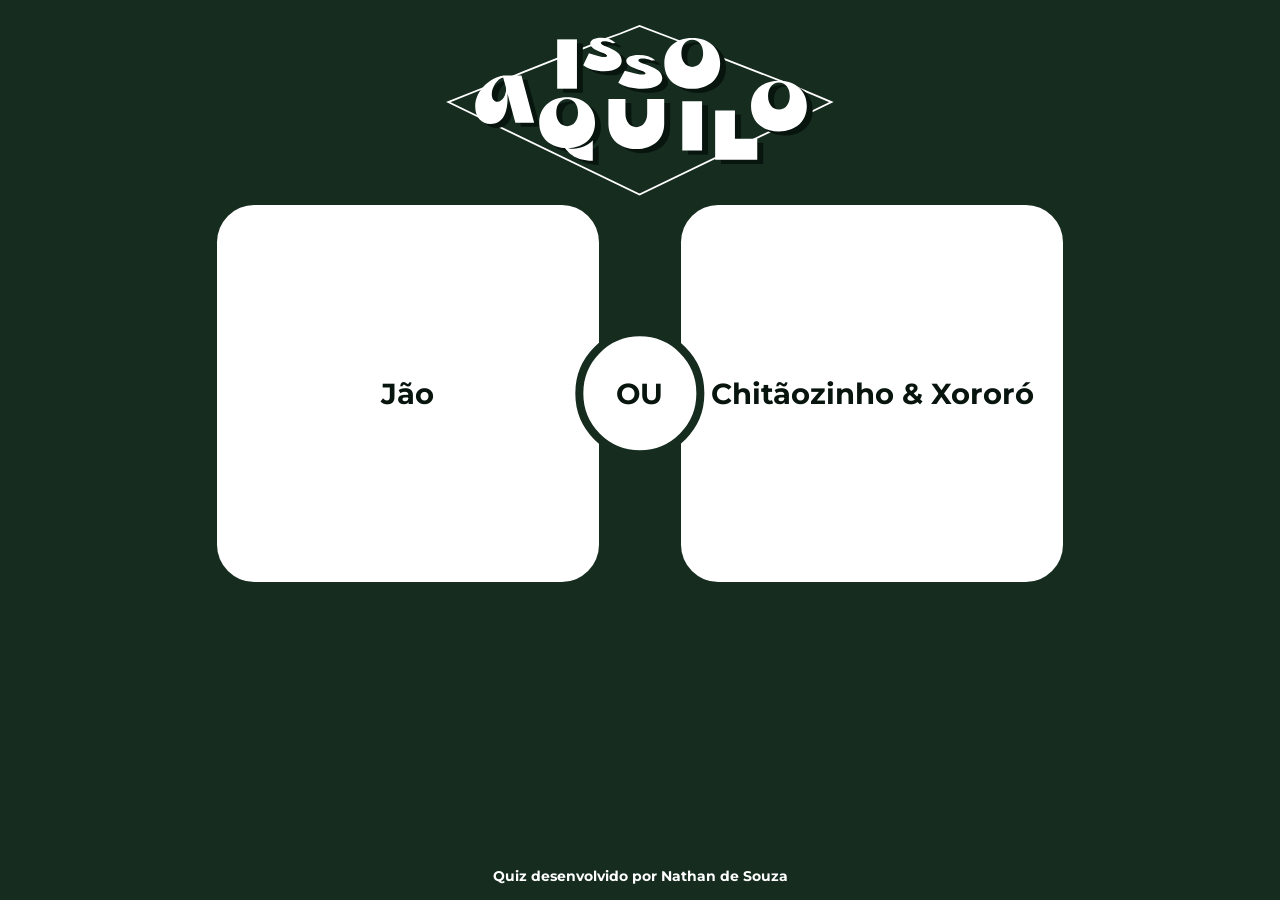
==== streams.html @ 7b13109c "Add files via upload" ====
<!DOCTYPE html>
<html lang="pt-BR">
<head>
  <meta charset="UTF-8">
  <meta name="viewport" content="width=device-width, initial-scale=1.0">
  <title>Streams - Isso Aquilo</title>
  <link rel="stylesheet" href="jogo.css">
</head>
<body>
  <img src="../images/logo.svg" alt="Isso Aquilo">

  <!-- As duas curiosidades (botões) e, embaixo, os streams de cada uma (os <p>) -->
  <div id="opcoes">
    <button></button>
    <button></button>
    <p hidden></p>
    <p hidden></p>
  </div>

  <p id="resultado"></p>
  <button id="proxima" hidden>Próxima</button>

  <!-- Tela final: ficam escondidos até acabar a 5ª pergunta -->
  <p id="nota" hidden>0/5</p>
  <p id="rotulo" hidden>Pontuação</p>
  <a id="voltar" href="../index.html" hidden>Voltar</a>

  <footer>Quiz desenvolvido por Nathan de Souza</footer>

  <script src="streams.js"></script>
</body>
</html>
---- jogo.css ----
/* =====================================================================
   CSS DOS JOGOS (Tempo e Quantidade usam este mesmo arquivo)
   Só controla a APARÊNCIA. O funcionamento fica no tempo.js / quantidade.js.

   COMO LER O CSS:   seletor { propriedade: valor; }
   - seletor: QUEM recebe o estilo
       img         = todas as imagens          #opcoes = elemento com id="opcoes"
       button      = todos os botões           #opcoes button = botões DENTRO de #opcoes
       ::after     = um "elemento invisível" criado pelo CSS (usado no "OU")
   ===================================================================== */

@import url('https://fonts.googleapis.com/css2?family=Montserrat:wght@700&display=swap');

/* A UNIDADE "u": 1u = 1px numa tela 1920x1080 (igual ao Figma) e encolhe
   junto com a janela. Exemplo: calc(573 * var(--u)) = "573px do Figma". */
:root {
  --u: min(calc(100vw / 1920), calc(100vh / 1080));
}

/* Em telas estreitas (celular) a base passa a ser a largura de 1400px. */
@media (max-width: 900px) {
  :root {
    --u: calc(100vw / 1400);
  }
}

* {
  margin: 0;
  padding: 0;
  box-sizing: border-box;
}

/* Elementos com o atributo "hidden" somem de verdade. */
[hidden] {
  display: none !important;
}

/* O body é a coluna central onde ficam todos os elementos da página,
   um embaixo do outro. position: relative serve de base para o rodapé. */
body {
  position: relative;
  min-height: 100vh;
  display: flex;
  flex-direction: column;
  align-items: center;
  padding-top: calc(37 * var(--u));  /* espaço entre o topo e o logo */
  font-family: 'Montserrat', sans-serif;
  font-weight: 700;
  background: #152c1f;
}

img {
  display: block;
  width: calc(582 * var(--u));
  height: auto;
}

/* ---------- AS DUAS CURIOSIDADES ----------
   #opcoes é uma grade de 2 colunas e 2 linhas:
     linha 1: os dois botões (os cartões brancos)
     linha 2: os dois <p> (tempo/número que aparece depois do clique) */
#opcoes {
  position: relative;  /* base para o círculo "OU" */
  display: grid;
  grid-template-columns: calc(573 * var(--u)) calc(573 * var(--u));
  grid-template-rows: calc(565 * var(--u)) calc(60 * var(--u));
  column-gap: calc(124 * var(--u));
  row-gap: calc(18 * var(--u));
  margin-top: calc(14 * var(--u));
}

/* O cartão branco com o texto da curiosidade */
#opcoes button {
  padding: calc(40 * var(--u));
  background: #ffffff;
  color: #08150e;
  border: none;
  border-radius: calc(56 * var(--u));
  font: inherit;
  font-size: max(12px, calc(44 * var(--u)));
  line-height: 1.2;
  cursor: pointer;
}

/* Hover só enquanto o botão ainda pode ser clicado */
#opcoes button:not(:disabled):hover {
  background: #d9d9d9;
  transform: scale(1.03);
}

#opcoes button:disabled {
  cursor: default;
}

/* Cores colocadas pelo JS depois de revelar o valor */
#opcoes button.correta {
  background: #3ddc84;
}

#opcoes button.errada {
  background: #ff5c5c;
}

/* O tempo / número embaixo de cada cartão */
#opcoes p {
  text-align: center;
  color: #ffffff;
  font-size: max(14px, calc(32 * var(--u)));
  line-height: 1.2;
}

/* O círculo "OU" no meio: criado pelo CSS (não precisa existir no HTML).
   A borda na cor do fundo dá o efeito de "recorte" nos cartões. */
#opcoes::after {
  content: 'OU';
  position: absolute;
  left: 50%;
  top: calc(282 * var(--u));          /* metade da altura dos cartões */
  transform: translate(-50%, -50%);   /* centraliza de verdade */
  width: calc(170 * var(--u));
  height: calc(170 * var(--u));
  border: calc(13 * var(--u)) solid #152c1f;
  border-radius: 50%;
  background: #ffffff;
  color: #08150e;
  font-size: max(14px, calc(44 * var(--u)));
  display: flex;
  align-items: center;
  justify-content: center;
  pointer-events: none;   /* o clique atravessa o círculo */
}

/* ---------- BOTÃO "PRÓXIMA" ---------- */
#proxima {
  height: calc(74 * var(--u));
  margin-top: calc(8 * var(--u));
  padding: 0 calc(36 * var(--u));
  background: #ffffff;
  color: #08150e;
  border: none;
  border-radius: calc(20 * var(--u));
  font: inherit;
  font-size: max(14px, calc(40 * var(--u)));
  cursor: pointer;
}

#proxima:hover,
#voltar:hover {
  background: #d9d9d9;
  transform: scale(1.06);
}

/* Mensagem de erro (só aparece se o perguntas.json não carregar).
   :empty = "quando não tem nada escrito": some e não ocupa espaço. */
#resultado {
  margin-top: calc(20 * var(--u));
  color: #ffffff;
  font-size: max(14px, calc(24 * var(--u)));
  text-align: center;
}

#resultado:empty {
  display: none;
}

/* ---------- TELA FINAL (pontuação) ---------- */
/* Círculo branco com a nota (ex.: 5/5) */
#nota {
  margin-top: calc(133 * var(--u));
  width: calc(218 * var(--u));
  height: calc(218 * var(--u));
  border: calc(9 * var(--u)) solid #08150e;
  border-radius: 50%;
  background: #ffffff;
  color: #08150e;
  font-size: max(16px, calc(74 * var(--u)));
  display: flex;
  align-items: center;
  justify-content: center;
}

#rotulo {
  margin-top: calc(18 * var(--u));
  color: #ffffff;
  font-size: max(16px, calc(50 * var(--u)));
  line-height: 1.2;
}

/* "Voltar" é um link (<a>) com aparência de botão */
#voltar {
  margin-top: calc(131 * var(--u));
  width: calc(188 * var(--u));
  height: calc(74 * var(--u));
  display: flex;
  align-items: center;
  justify-content: center;
  background: #ffffff;
  color: #08150e;
  border-radius: calc(20 * var(--u));
  text-decoration: none;
  font-size: max(14px, calc(40 * var(--u)));
}

/* ---------- RODAPÉ ---------- */
footer {
  position: absolute;
  bottom: 16px;
  left: 0;
  right: 0;
  color: #ffffff;
  font-size: 13.5px;
  text-align: center;
}
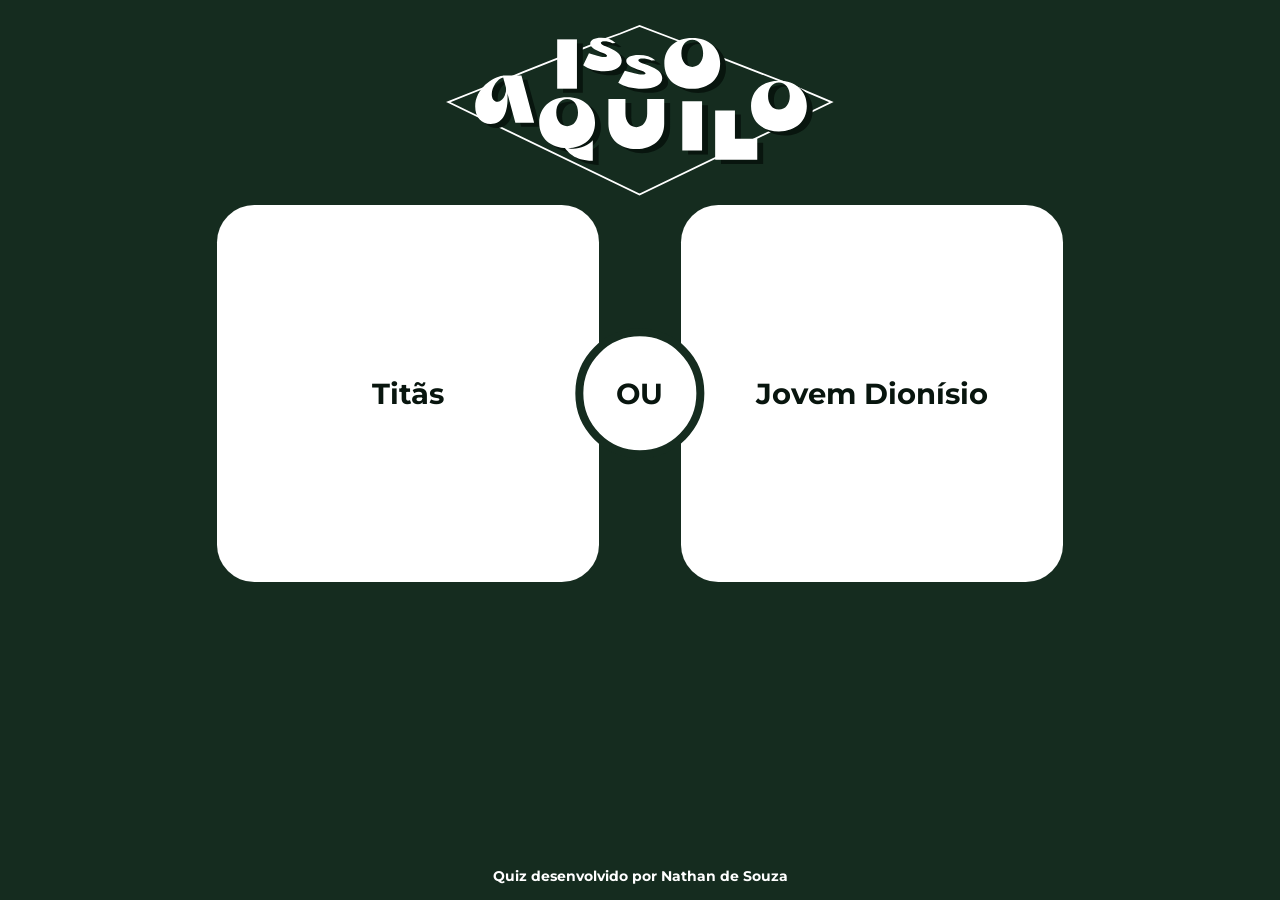
==== commit c2586bb7: "Update streams.html" ====
--- a/streams.html
+++ b/streams.html
@@ -7,7 +7,7 @@
   <link rel="stylesheet" href="jogo.css">
 </head>
 <body>
-  <img src="../images/logo.svg" alt="Isso Aquilo">
+  <img src="images/logo.svg" alt="Isso Aquilo">
 
   <!-- As duas curiosidades (botões) e, embaixo, os streams de cada uma (os <p>) -->
   <div id="opcoes">
